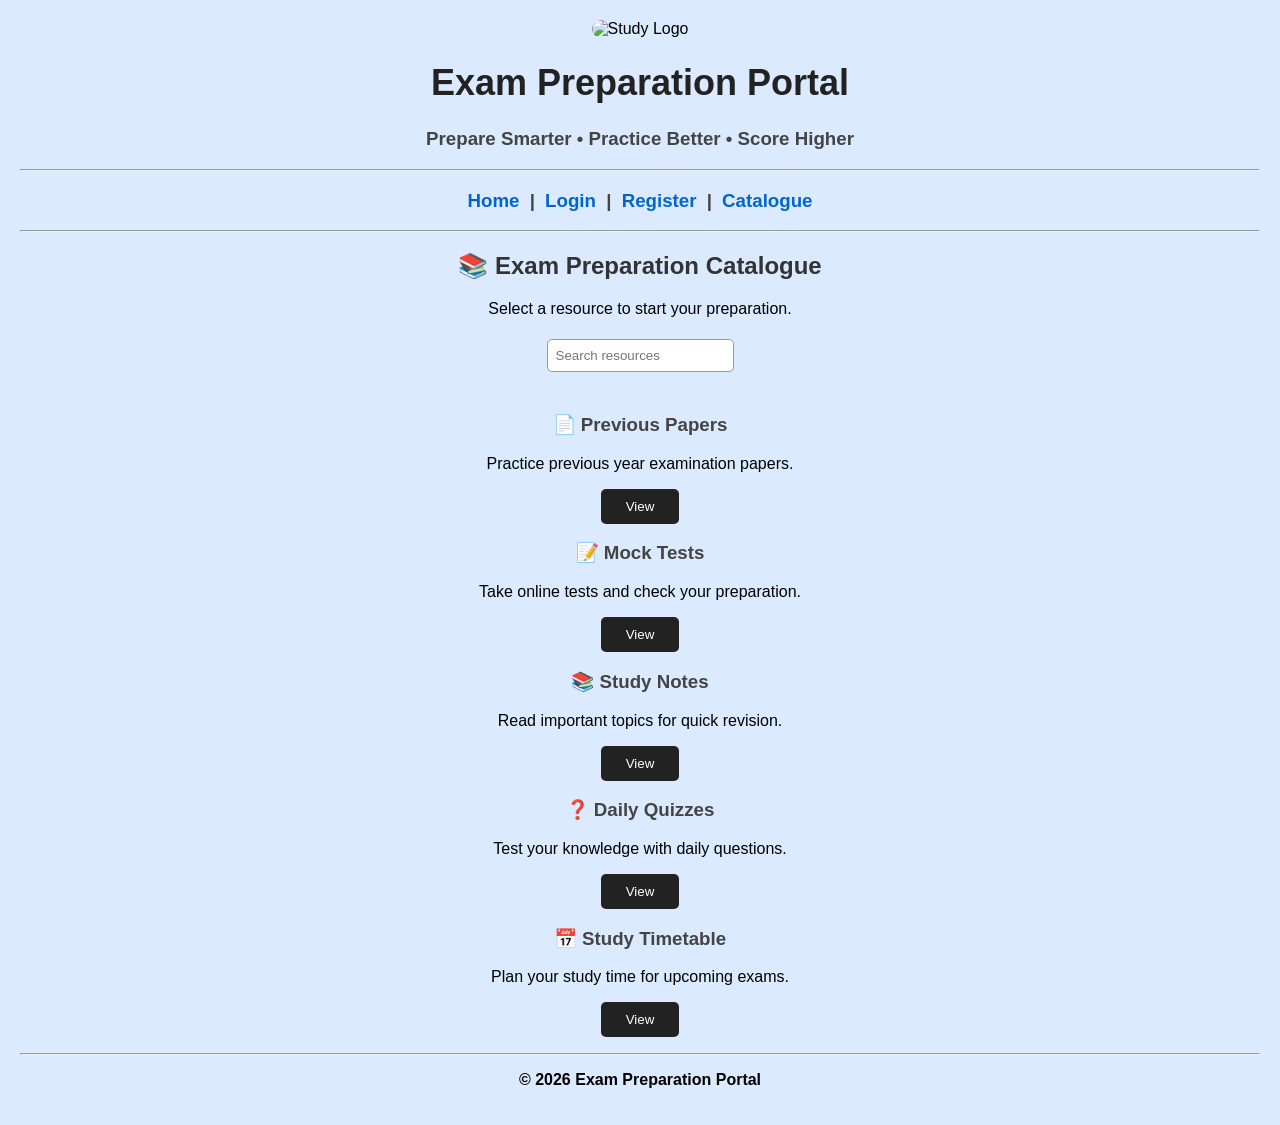
==== catalogue.html @ a2800aa1 "Add files via upload" ====
<!DOCTYPE html>
<html>
<head>
<title>Exam Catalogue</title>
<link rel="stylesheet" href="style.css">
</head>

<body>
<center>

<img src="studylogo.jpg" alt="Study Logo" width="80">

<h1>Exam Preparation Portal</h1>
<h3>Prepare Smarter • Practice Better • Score Higher</h3>

<hr>

<h3>
<a href="index.html">Home</a> |
<a href="login.html">Login</a> |
<a href="register.html">Register</a> |
<a href="catalogue.html">Catalogue</a>
</h3>

<hr>

<h2>📚 Exam Preparation Catalogue</h2>

<p>Select a resource to start your preparation.</p>

<input type="text" id="search" placeholder="Search resources"
onkeyup="searchCatalogue()">

<br><br>

<div id="catalogue">

<div class="item">
<h3>📄 Previous Papers</h3>
<p>Practice previous year examination papers.</p>
<button onclick="showMessage('Previous Papers selected')">
View
</button>
</div>

<div class="item">
<h3>📝 Mock Tests</h3>
<p>Take online tests and check your preparation.</p>
<button onclick="showMessage('Mock Tests selected')">
View
</button>
</div>

<div class="item">
<h3>📚 Study Notes</h3>
<p>Read important topics for quick revision.</p>
<button onclick="showMessage('Study Notes selected')">
View
</button>
</div>

<div class="item">
<h3>❓ Daily Quizzes</h3>
<p>Test your knowledge with daily questions.</p>
<button onclick="showMessage('Daily Quizzes selected')">
View
</button>
</div>

<div class="item">
<h3>📅 Study Timetable</h3>
<p>Plan your study time for upcoming exams.</p>
<button onclick="showMessage('Study Timetable selected')">
View
</button>
</div>

</div>

<p id="message"></p>

<hr>

<p><b>© 2026 Exam Preparation Portal</b></p>

</center>

<script src="script.js"></script>
</body>
</html>
---- style.css ----
body {
    font-family: Arial, sans-serif;
    background-color: #dbeafe;
    margin: 0;
    padding: 20px;
    text-align: center;
}
h1 {
    color: #222;
    font-size: 36px;
}
h2 {
    color: #333;
}
h3 {
    color: #444;
}

a {
    color: #0066cc;
    text-decoration: none;
    margin: 5px;
}
a:hover {
    color: red;
    text-decoration: underline;
}
img {
    border-radius: 10px;
}
button {
    background-color: #222;
    color: white;
    padding: 10px 25px;
    border: none;
    border-radius: 5px;
    cursor: pointer;
}
button:hover {
    background-color: #555;
}
input {
    padding: 8px;
    border: 1px solid #999;
    border-radius: 5px;
    margin: 5px;
}
input[type="submit"],
input[type="reset"] {
    background-color: #222;
    color: white;
    padding: 10px 20px;
    border: none;
    border-radius: 5px;
    cursor: pointer;
}
input[type="submit"]:hover,
input[type="reset"]:hover {
    background-color: #555;
}
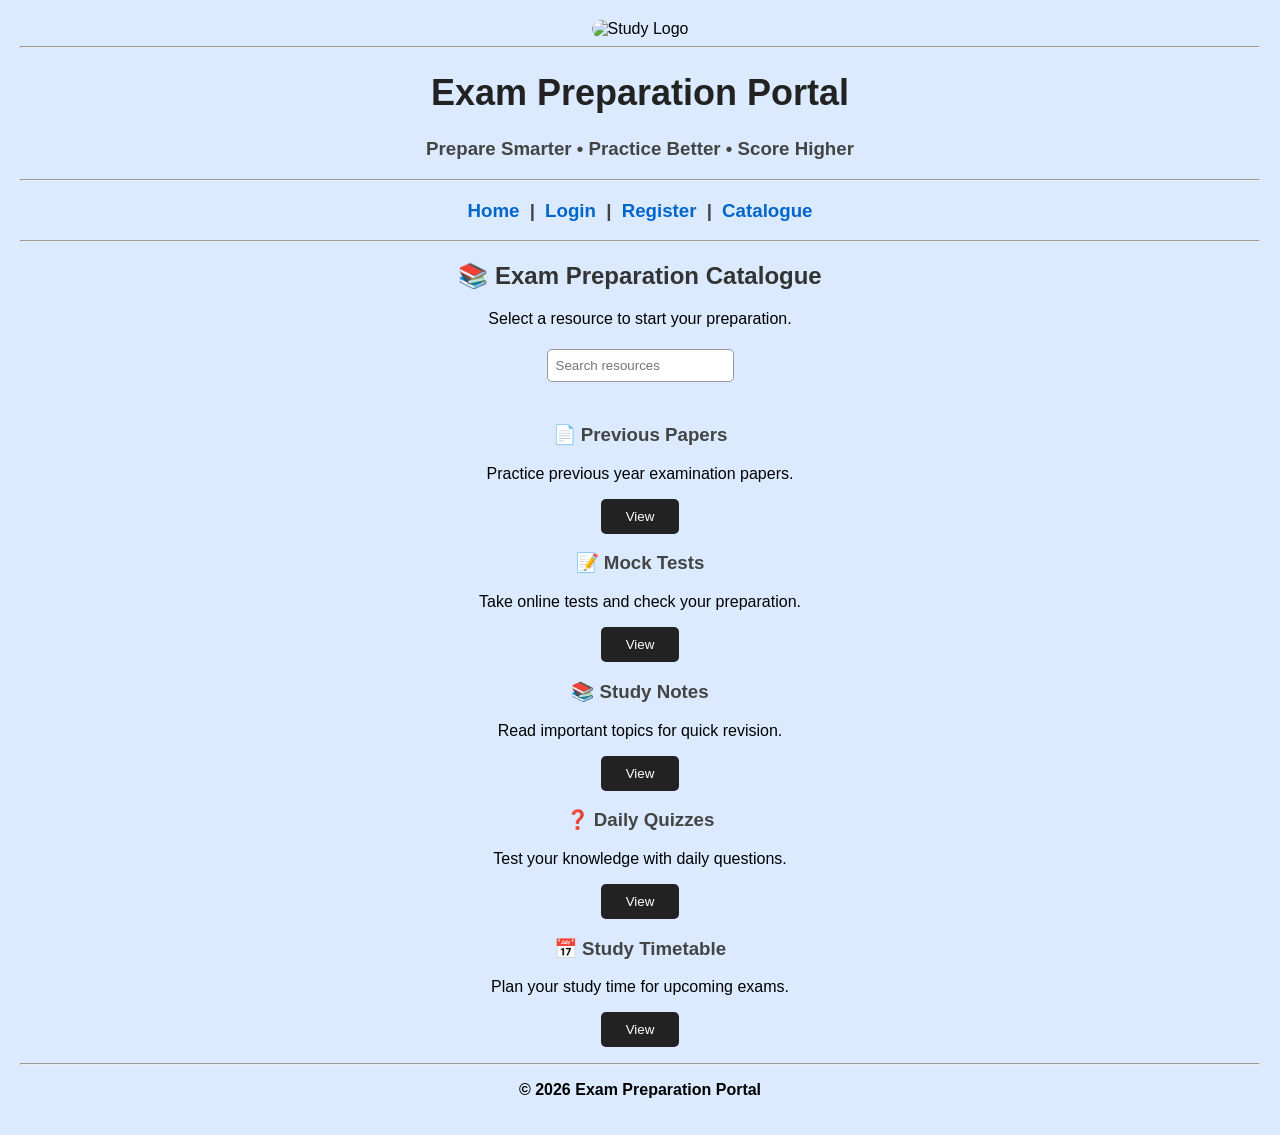
==== commit c1a665ea: "Update catalogue.html with new logo and structure" ====
--- a/catalogue.html
+++ b/catalogue.html
@@ -8,7 +8,9 @@
 <body>
 <center>
 
-<img src="studylogo.jpg" alt="Study Logo" width="80">
+<img src="https://static.vecteezy.com/system/resources/previews/046/803/190/non_2x/study-logo-design-with-creative-modern-concept-and-business-premium-golden-vector.jpg"
+alt="Study Logo" width="90" height="90">
+<hr>
 
 <h1>Exam Preparation Portal</h1>
 <h3>Prepare Smarter • Practice Better • Score Higher</h3>
@@ -87,4 +89,4 @@
 
 <script src="script.js"></script>
 </body>
-</html>+</html>
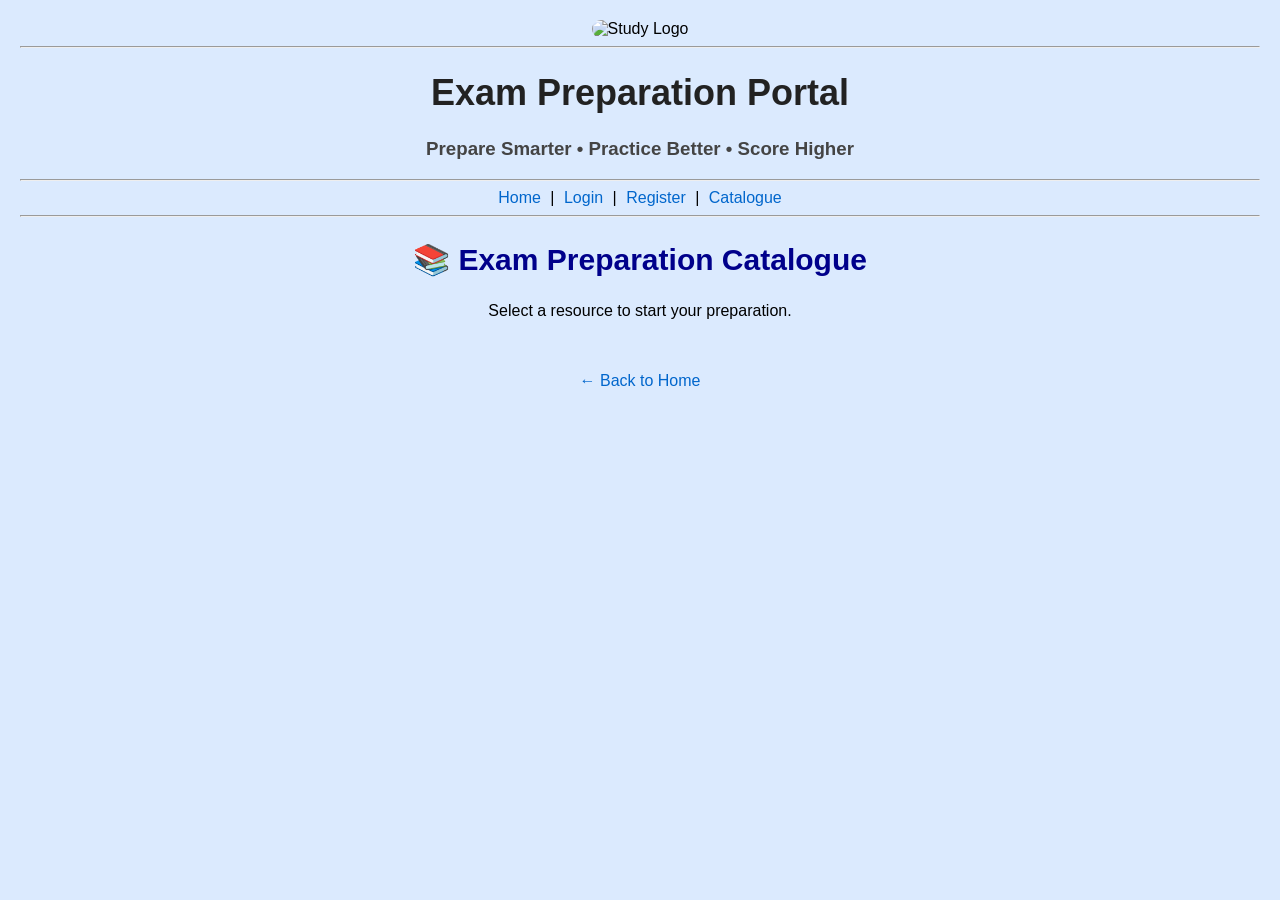
==== commit 15c78ce9: "Enhance catalogue layout and resource display Added internal CSS styles for catalogue layout and imp" ====
--- a/catalogue.html
+++ b/catalogue.html
@@ -1,92 +1,86 @@
 <!DOCTYPE html>
 <html>
 <head>
-<title>Exam Catalogue</title>
-<link rel="stylesheet" href="style.css">
+    <title>Exam Preparation Portal - Catalogue</title>
+    <!-- External CSS -->
+    <link rel="stylesheet" href="style.css">
+    <!-- Internal CSS -->
+    <style>
+        .catalogue {
+            display: flex;
+            justify-content: center;
+            gap: 20px;
+            flex-wrap: wrap;
+        }
+        .item {
+            background-color: white;
+            width: 220px;
+            min-height: 150px;
+            padding: 20px;
+            border: 1px solid #999;
+            box-sizing: border-box;
+        }
+        .item h3 {
+            color: darkblue;
+        }
+        .item button {
+            background-color: darkblue;
+            color: white;
+            padding: 10px;
+            border: none;
+            cursor: pointer;
+        }
+    </style>
 </head>
-
 <body>
 <center>
-
 <img src="https://static.vecteezy.com/system/resources/previews/046/803/190/non_2x/study-logo-design-with-creative-modern-concept-and-business-premium-golden-vector.jpg"
 alt="Study Logo" width="90" height="90">
 <hr>
-
 <h1>Exam Preparation Portal</h1>
 <h3>Prepare Smarter • Practice Better • Score Higher</h3>
-
 <hr>
-
-<h3>
 <a href="index.html">Home</a> |
 <a href="login.html">Login</a> |
 <a href="register.html">Register</a> |
 <a href="catalogue.html">Catalogue</a>
-</h3>
+<hr>
+<h2 style="font-size: 30px; color: darkblue;">
+📚 Exam Preparation Catalogue
+</h2>
+<p>Select a resource to start your preparation.</p>
+<div class="catalogue" id="catalogue">
+</div>
+<br><br>
+<a href="index.html">← Back to Home</a>
+</center>
+<!-- JavaScript -->
+<script>
+// WEEK 9 - Fetch API to parse JSON data
+fetch("resources.json")
+.then(response => response.json())
+.then(data => {
+    let catalogue = document.getElementById("catalogue");
+    data.resources.forEach(resource => {
+        catalogue.innerHTML += `
+            <div class="item">
+                <h3>📚 ${resource.name}</h3>
+                <p>${resource.description}</p>
+                <button onclick="selectResource('${resource.name}')">
+                    View
+                </button>
+            </div>
+        `;
+    });
+})
+.catch(error => {
+    alert("Error loading resources");
 
-<hr>
+});
+function selectResource(resource) {
+    alert(resource + " selected!");
 
-<h2>📚 Exam Preparation Catalogue</h2>
-
-<p>Select a resource to start your preparation.</p>
-
-<input type="text" id="search" placeholder="Search resources"
-onkeyup="searchCatalogue()">
-
-<br><br>
-
-<div id="catalogue">
-
-<div class="item">
-<h3>📄 Previous Papers</h3>
-<p>Practice previous year examination papers.</p>
-<button onclick="showMessage('Previous Papers selected')">
-View
-</button>
-</div>
-
-<div class="item">
-<h3>📝 Mock Tests</h3>
-<p>Take online tests and check your preparation.</p>
-<button onclick="showMessage('Mock Tests selected')">
-View
-</button>
-</div>
-
-<div class="item">
-<h3>📚 Study Notes</h3>
-<p>Read important topics for quick revision.</p>
-<button onclick="showMessage('Study Notes selected')">
-View
-</button>
-</div>
-
-<div class="item">
-<h3>❓ Daily Quizzes</h3>
-<p>Test your knowledge with daily questions.</p>
-<button onclick="showMessage('Daily Quizzes selected')">
-View
-</button>
-</div>
-
-<div class="item">
-<h3>📅 Study Timetable</h3>
-<p>Plan your study time for upcoming exams.</p>
-<button onclick="showMessage('Study Timetable selected')">
-View
-</button>
-</div>
-
-</div>
-
-<p id="message"></p>
-
-<hr>
-
-<p><b>© 2026 Exam Preparation Portal</b></p>
-
-</center>
-
-<script src="script.js"></script>
+}
+</script>
 </body>
 </html>
